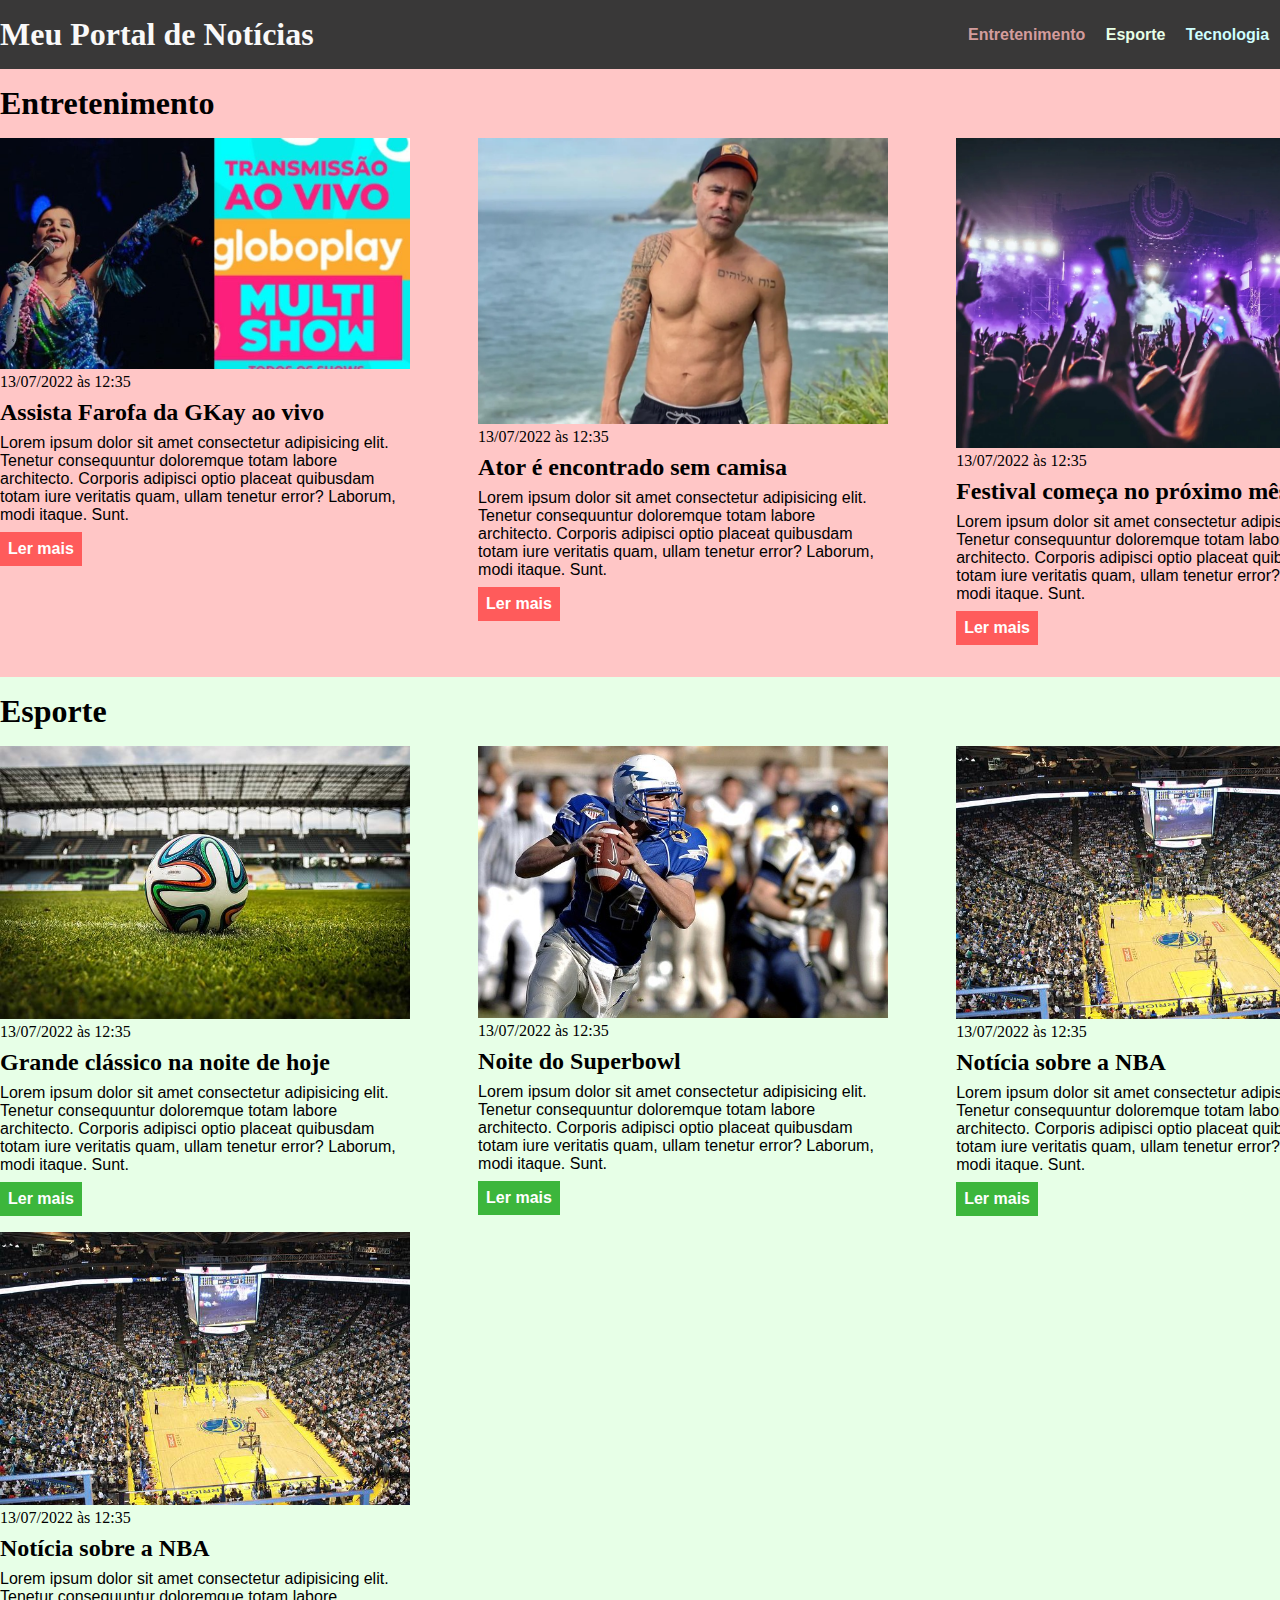
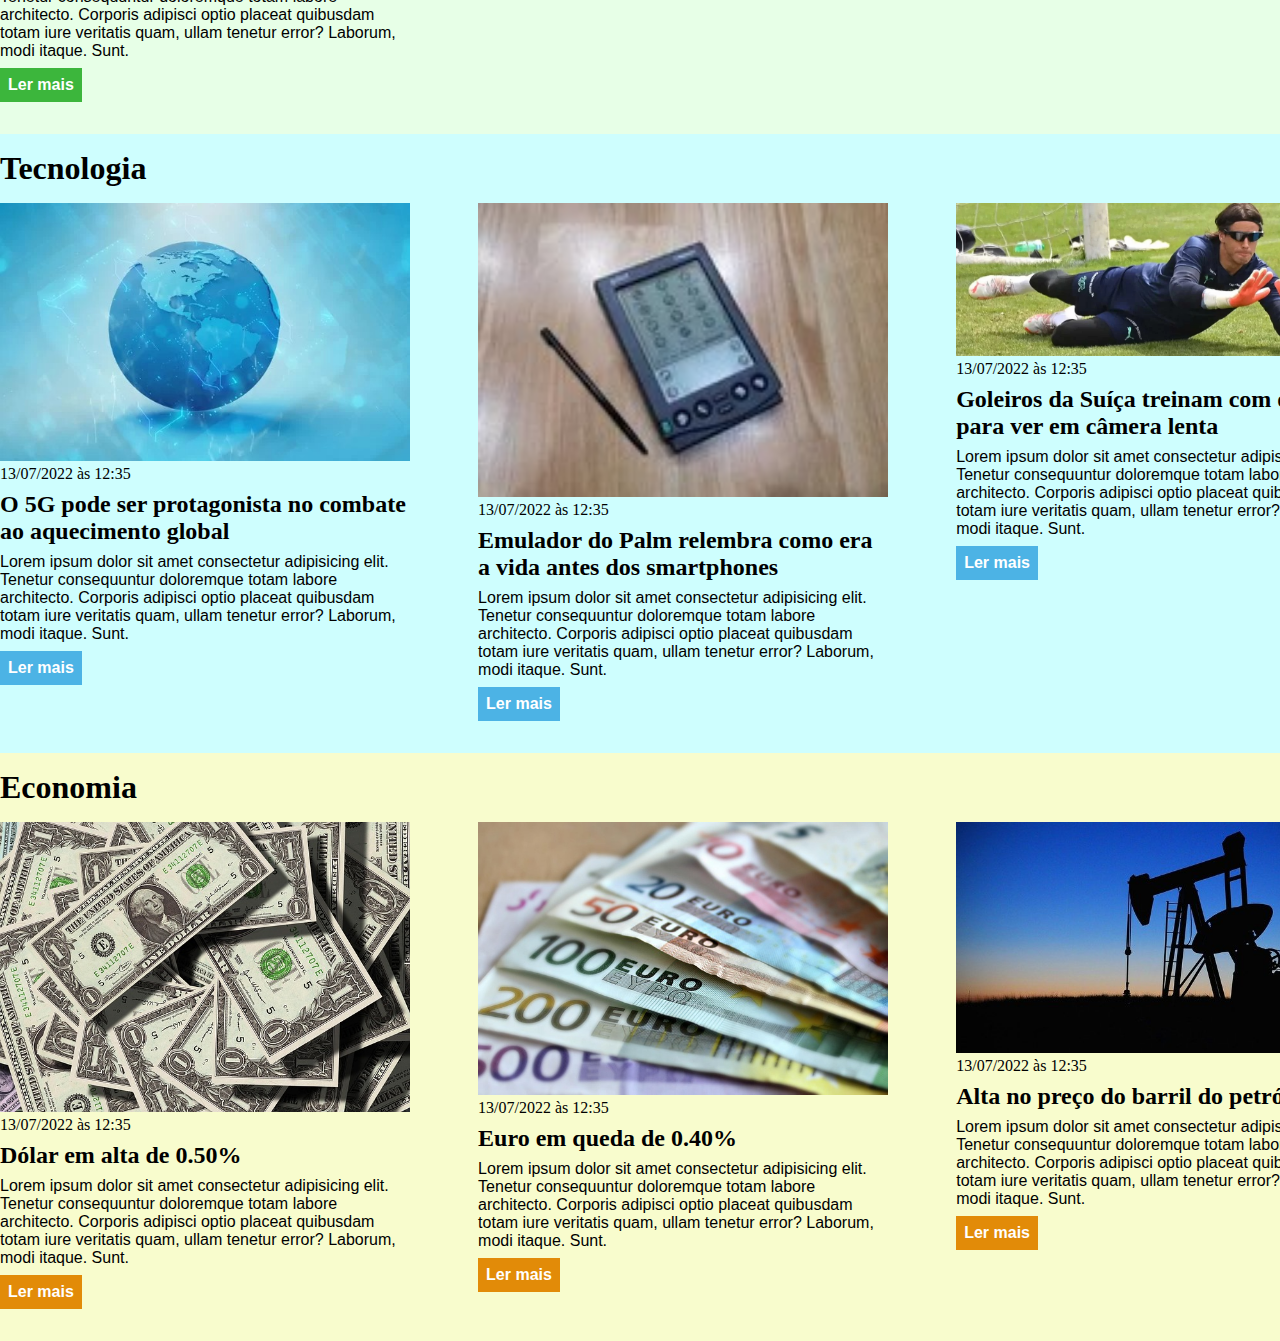
==== index.html @ 574df774 "Add exercício CSS" ====
<!DOCTYPE html>
<html lang="pt-BR">
<head>
    <meta charset="UTF-8">
    <meta http-equiv="X-UA-Compatible" content="IE=edge">
    <meta name="viewport" content="width=device-width, initial-scale=1.0">
    <title>Meu Portal de Notícias</title>
    <link rel="stylesheet" href="./main.css" />
</head>
<body>
    <header>
        <div class="container">
            <h1>Meu Portal de Notícias</h1>
            <nav>
                <ul>
                    <li>
                        <a href="#entert" title="Ir para a seção de entretenimento">Entretenimento</a>
                    </li>
                    <li>
                        <a href="#sports" title="Ir para a seção de esportes">Esporte</a>
                    </li>
                    <li>
                        <a href="#tech" title="Ir para a seção de tecnologia">Tecnologia</a>
                    </li>
                    <li>
                        <a href="#economy" title="Ir para a seção de economia">Economia</a>
                    </li>
                </ul>
            </nav>
        </div>
    </header>
    <section id="entert">
        <div class="container">
            <h2>Entretenimento</h2>
            <div class="articles">
                <article>
                    <img src="./imagens/entretenimento1.jpg" alt="GKay Multishow" />
                    <header>
                        <time class="creation-date">13/07/2022 às 12:35</time>
                    </header>
                    <h3>Assista Farofa da GKay ao vivo</h3>
                    <p>
                        Lorem ipsum dolor sit amet consectetur adipisicing elit. Tenetur consequuntur doloremque totam labore architecto. Corporis adipisci optio placeat quibusdam totam iure veritatis quam, ullam tenetur error? Laborum, modi itaque. Sunt.
                    </p>
                    <a href="#" title="Leia a notícia completa">Ler mais</a>
                </article>
                <article>
                    <img src="./imagens/entretenimento2.jpg" alt="Ator sem camisa" />
                    <header>
                        <time class="creation-date">13/07/2022 às 12:35</time>
                    </header>
                    <h3>Ator é encontrado sem camisa</h3>
                    <p>
                        Lorem ipsum dolor sit amet consectetur adipisicing elit. Tenetur consequuntur doloremque totam labore architecto. Corporis adipisci optio placeat quibusdam totam iure veritatis quam, ullam tenetur error? Laborum, modi itaque. Sunt.
                    </p>
                    <a href="#" title="Leia a notícia completa">Ler mais</a>
                </article>
                <article>
                    <img src="./imagens/entretenimento3.jpg" alt="Festival XX" />
                    <header>
                        <time class="creation-date">13/07/2022 às 12:35</time>
                    </header>
                    <h3>Festival começa no próximo mês</h3>
                    <p>
                        Lorem ipsum dolor sit amet consectetur adipisicing elit. Tenetur consequuntur doloremque totam labore architecto. Corporis adipisci optio placeat quibusdam totam iure veritatis quam, ullam tenetur error? Laborum, modi itaque. Sunt.
                    </p>
                    <a href="#" title="Leia a notícia completa">Ler mais</a>
                </article>
            </div>
        </div>
    </section>
    <section id="sports">
        <div class="container">
            <h2>Esporte</h2>
            <div class="articles">
                <article>
                    <img src="./imagens/futebol.jpg" alt="Bola de futebol no gramado" />
                    <header>
                        <time class="creation-date">13/07/2022 às 12:35</time>
                    </header>
                    <h3>Grande clássico na noite de hoje</h3>
                    <p>
                        Lorem ipsum dolor sit amet consectetur adipisicing elit. Tenetur consequuntur doloremque totam labore architecto. Corporis adipisci optio placeat quibusdam totam iure veritatis quam, ullam tenetur error? Laborum, modi itaque. Sunt.
                    </p>
                    <a href="#" title="Leia a notícia completa">Ler mais</a>
                    </article>
                    <article>
                    <img src="./imagens/futebol-americano.jpg" alt="Jogador de futebol americano correndo com a bola na mão" />
                    <header>
                        <time class="creation-date">13/07/2022 às 12:35</time>
                    </header>
                    <h3>Noite do Superbowl</h3>
                    <p>
                        Lorem ipsum dolor sit amet consectetur adipisicing elit. Tenetur consequuntur doloremque totam labore architecto. Corporis adipisci optio placeat quibusdam totam iure veritatis quam, ullam tenetur error? Laborum, modi itaque. Sunt.
                    </p>
                    <a href="#" title="Leia a notícia completa">Ler mais</a>
                    </article>
                    <article>
                    <img src="./imagens/basquete.jpg" title="Vista aérea de uma quadra de basquete" />
                    <header>
                        <time class="creation-date">13/07/2022 às 12:35</time>
                    </header>
                    <h3>Notícia sobre a NBA</h3>
                    <p>
                        Lorem ipsum dolor sit amet consectetur adipisicing elit. Tenetur consequuntur doloremque totam labore architecto. Corporis adipisci optio placeat quibusdam totam iure veritatis quam, ullam tenetur error? Laborum, modi itaque. Sunt.
                    </p>
                    <a href="#" title="Leia a notícia completa">Ler mais</a>
                    </article>
                    <article>
                    <img src="./imagens/basquete.jpg" title="Vista aérea de uma quadra de basquete" />
                    <header>
                        <time class="creation-date">13/07/2022 às 12:35</time>
                    </header>
                    <h3>Notícia sobre a NBA</h3>
                    <p>
                        Lorem ipsum dolor sit amet consectetur adipisicing elit. Tenetur consequuntur doloremque totam labore architecto. Corporis adipisci optio placeat quibusdam totam iure veritatis quam, ullam tenetur error? Laborum, modi itaque. Sunt.
                    </p>
                    <a href="#" title="Leia a notícia completa">Ler mais</a>
                </article>
            </div>
        </div>
    </section>
    <section id="tech">
        <div class="container">
            <h2>Tecnologia</h2>
            <div class="articles">
                <article>
                    <img src="./imagens/tecnologia1.jpg" alt="Muitos dólares" />
                    <header>
                        <time class="creation-date">13/07/2022 às 12:35</time>
                    </header>
                    <h3>O 5G pode ser protagonista no combate ao aquecimento global</h3>
                    <p>
                        Lorem ipsum dolor sit amet consectetur adipisicing elit. Tenetur consequuntur doloremque totam labore architecto. Corporis adipisci optio placeat quibusdam totam iure veritatis quam, ullam tenetur error? Laborum, modi itaque. Sunt.
                    </p>
                    <a href="#" title="Leia a notícia completa">Ler mais</a>
                </article>
                <article>
                    <img src="./imagens/tecnologia2.jpg" alt="Palm" />
                    <header>
                        <time class="creation-date">13/07/2022 às 12:35</time>
                    </header>
                    <h3>Emulador do Palm relembra como era a vida antes dos smartphones</h3>
                    <p>
                        Lorem ipsum dolor sit amet consectetur adipisicing elit. Tenetur consequuntur doloremque totam labore architecto. Corporis adipisci optio placeat quibusdam totam iure veritatis quam, ullam tenetur error? Laborum, modi itaque. Sunt.
                    </p>
                    <a href="#" title="Leia a notícia completa">Ler mais</a>
                </article>
                <article>
                    <img src="./imagens/tecnologia3.jpg" alt="Goleiro com óculos" />
                    <header>
                        <time class="creation-date">13/07/2022 às 12:35</time>
                    </header>
                    <h3>Goleiros da Suíça treinam com óculos para ver em câmera lenta</h3>
                    <p>
                        Lorem ipsum dolor sit amet consectetur adipisicing elit. Tenetur consequuntur doloremque totam labore architecto. Corporis adipisci optio placeat quibusdam totam iure veritatis quam, ullam tenetur error? Laborum, modi itaque. Sunt.
                    </p>
                    <a href="#" title="Leia a notícia completa">Ler mais</a>
                </article>
            </div>
        </div>
    </section>
    <section id="economy">
        <div class="container">
            <h2>Economia</h2>
            <div class="articles">
                <article>
                    <img src="./imagens/dolares.jpg" alt="Muitos dólares" />
                    <header>
                        <time class="creation-date">13/07/2022 às 12:35</time>
                    </header>
                    <h3>Dólar em alta de 0.50%</h3>
                    <p>
                        Lorem ipsum dolor sit amet consectetur adipisicing elit. Tenetur consequuntur doloremque totam labore architecto. Corporis adipisci optio placeat quibusdam totam iure veritatis quam, ullam tenetur error? Laborum, modi itaque. Sunt.
                    </p>
                    <a href="#" title="Leia a notícia completa">Ler mais</a>
                </article>
                <article>
                    <img src="./imagens/euro.jpg" alt="Várias notas de euro" />
                    <header>
                        <time class="creation-date">13/07/2022 às 12:35</time>
                    </header>
                    <h3>Euro em queda de 0.40%</h3>
                    <p>
                        Lorem ipsum dolor sit amet consectetur adipisicing elit. Tenetur consequuntur doloremque totam labore architecto. Corporis adipisci optio placeat quibusdam totam iure veritatis quam, ullam tenetur error? Laborum, modi itaque. Sunt.
                    </p>
                    <a href="#" title="Leia a notícia completa">Ler mais</a>
                </article>
                <article>
                    <img src="./imagens/petroleo.jpg" alt="Extração de petróleo" />
                    <header>
                        <time class="creation-date">13/07/2022 às 12:35</time>
                    </header>
                    <h3>Alta no preço do barril do petróleo</h3>
                    <p>
                        Lorem ipsum dolor sit amet consectetur adipisicing elit. Tenetur consequuntur doloremque totam labore architecto. Corporis adipisci optio placeat quibusdam totam iure veritatis quam, ullam tenetur error? Laborum, modi itaque. Sunt.
                    </p>
                    <a href="#" title="Leia a notícia completa">Ler mais</a>
                </article>
            </div>
        </div>
    </section>
</body>
</html>
---- main.css ----
* {
    box-sizing: border-box;
    margin: 0;
    padding: 0;
    text-decoration: none;
}

body > header {
    background-color: #393838;
    padding: 16px 0;
    color: #f9f9f9;
}

header .container {
    display: flex;
    align-items: center;
    justify-content: space-between;
}

header li {
    display: inline;
    font-family: Arial, Helvetica, sans-serif;
    font-weight: bold;
    margin-left: 16px;
}

header li a[href="#entert"] {
    color: #ffb8b8cc;
}
header li a[href="#sports"] {
    color: #e7ffe7;
}
header li a[href="#tech"] {
    color: #cefefe;
}
header li a[href="#economy"] {
    color: #f8fccd;
}

.container {
    width: 1366px;
    margin: 0 auto 0 auto;
}

.articles {
    display: flex;
    flex-wrap: wrap;
    justify-content: space-between;
}

.articles article {
    width: 30%;
}

.articles article img {
    /* height: 180px; */
    width: 100% ;
}

.articles article p,
.articles article a {
    font-family: Arial, Helvetica, sans-serif;
}

section {
    padding: 16px 0;
}

section h2 {
    font-size: 32px;
}

section h2,
.articles article {
    margin-bottom: 16px;
}

.articles article h3 {
    margin-top: 8px;
    margin-bottom: 8px;
    font-size: 24px;
}

.articles article a {
    background-color: blue;
    color: white;
    padding: 8px;
    display: inline-block;
    font-weight: bold;
    margin-top: 8px;
}

.articles article a:hover {
    text-decoration: underline;
}

#sports {
    background-color: #e7ffe7;
}

#sports .articles article a {
    background-color: #11a411cc;
}

#economy {
    background-color: #f8fccd;
}

#economy .articles article a {
    background-color: #e28b08;
}

#entert {
    background-color: #ffb8b8cc;
}

#entert .articles article a {
    background-color: #ff4040cc;
}

#tech {
    background-color: #cefefe;
}

#tech .articles article a {
    background-color: #2ca0decc;
}
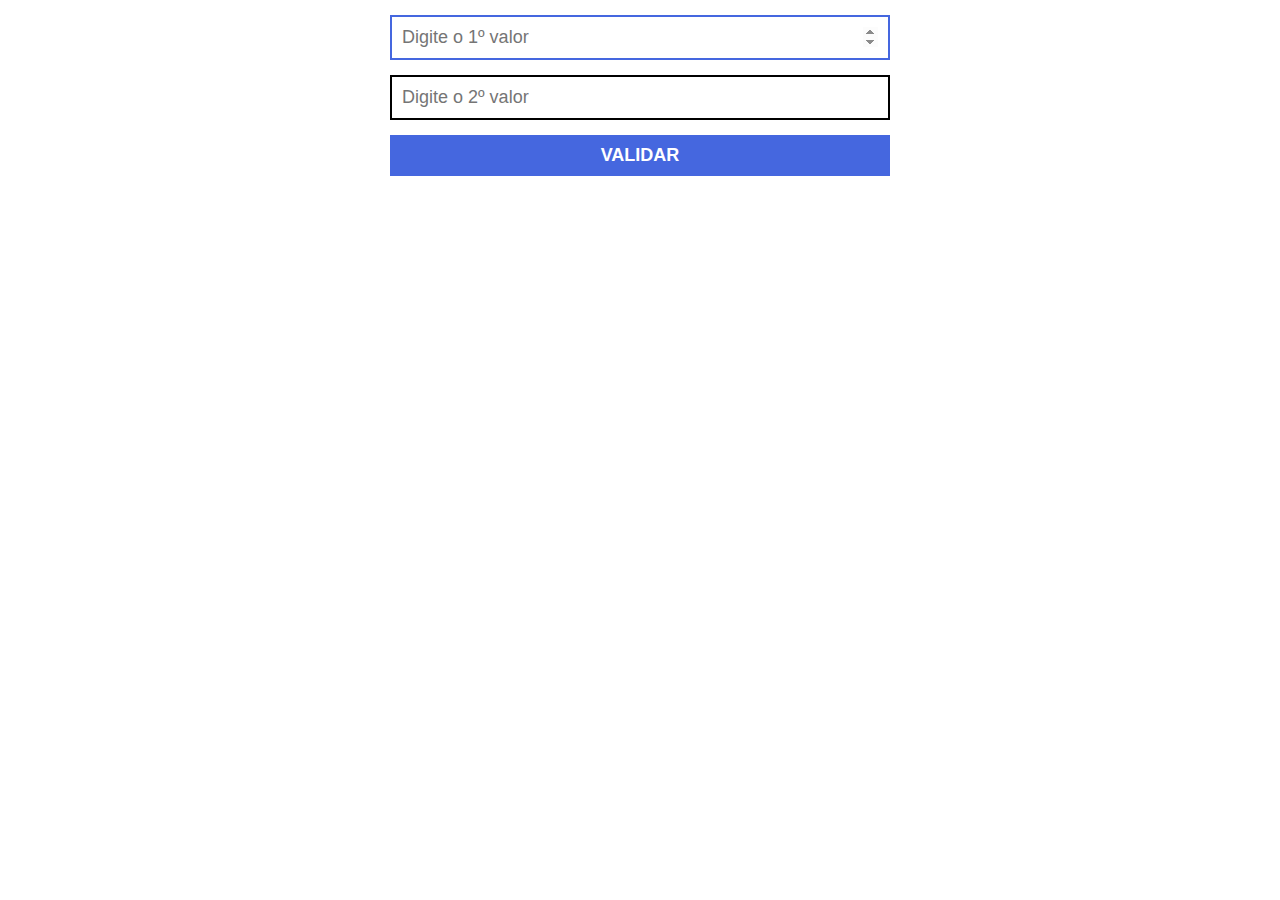
==== commit f8d4daa1: "Initial Commit" ====
--- a/index.html
+++ b/index.html
@@ -4,201 +4,23 @@
     <meta charset="UTF-8">
     <meta http-equiv="X-UA-Compatible" content="IE=edge">
     <meta name="viewport" content="width=device-width, initial-scale=1.0">
-    <title>Meu Portal de Notícias</title>
-    <link rel="stylesheet" href="./main.css" />
+    <link rel="stylesheet" href="./main.css">
+    <title>Validar</title>
 </head>
 <body>
-    <header>
-        <div class="container">
-            <h1>Meu Portal de Notícias</h1>
-            <nav>
-                <ul>
-                    <li>
-                        <a href="#entert" title="Ir para a seção de entretenimento">Entretenimento</a>
-                    </li>
-                    <li>
-                        <a href="#sports" title="Ir para a seção de esportes">Esporte</a>
-                    </li>
-                    <li>
-                        <a href="#tech" title="Ir para a seção de tecnologia">Tecnologia</a>
-                    </li>
-                    <li>
-                        <a href="#economy" title="Ir para a seção de economia">Economia</a>
-                    </li>
-                </ul>
-            </nav>
-        </div>
-    </header>
-    <section id="entert">
-        <div class="container">
-            <h2>Entretenimento</h2>
-            <div class="articles">
-                <article>
-                    <img src="./imagens/entretenimento1.jpg" alt="GKay Multishow" />
-                    <header>
-                        <time class="creation-date">13/07/2022 às 12:35</time>
-                    </header>
-                    <h3>Assista Farofa da GKay ao vivo</h3>
-                    <p>
-                        Lorem ipsum dolor sit amet consectetur adipisicing elit. Tenetur consequuntur doloremque totam labore architecto. Corporis adipisci optio placeat quibusdam totam iure veritatis quam, ullam tenetur error? Laborum, modi itaque. Sunt.
-                    </p>
-                    <a href="#" title="Leia a notícia completa">Ler mais</a>
-                </article>
-                <article>
-                    <img src="./imagens/entretenimento2.jpg" alt="Ator sem camisa" />
-                    <header>
-                        <time class="creation-date">13/07/2022 às 12:35</time>
-                    </header>
-                    <h3>Ator é encontrado sem camisa</h3>
-                    <p>
-                        Lorem ipsum dolor sit amet consectetur adipisicing elit. Tenetur consequuntur doloremque totam labore architecto. Corporis adipisci optio placeat quibusdam totam iure veritatis quam, ullam tenetur error? Laborum, modi itaque. Sunt.
-                    </p>
-                    <a href="#" title="Leia a notícia completa">Ler mais</a>
-                </article>
-                <article>
-                    <img src="./imagens/entretenimento3.jpg" alt="Festival XX" />
-                    <header>
-                        <time class="creation-date">13/07/2022 às 12:35</time>
-                    </header>
-                    <h3>Festival começa no próximo mês</h3>
-                    <p>
-                        Lorem ipsum dolor sit amet consectetur adipisicing elit. Tenetur consequuntur doloremque totam labore architecto. Corporis adipisci optio placeat quibusdam totam iure veritatis quam, ullam tenetur error? Laborum, modi itaque. Sunt.
-                    </p>
-                    <a href="#" title="Leia a notícia completa">Ler mais</a>
-                </article>
-            </div>
-        </div>
-    </section>
-    <section id="sports">
-        <div class="container">
-            <h2>Esporte</h2>
-            <div class="articles">
-                <article>
-                    <img src="./imagens/futebol.jpg" alt="Bola de futebol no gramado" />
-                    <header>
-                        <time class="creation-date">13/07/2022 às 12:35</time>
-                    </header>
-                    <h3>Grande clássico na noite de hoje</h3>
-                    <p>
-                        Lorem ipsum dolor sit amet consectetur adipisicing elit. Tenetur consequuntur doloremque totam labore architecto. Corporis adipisci optio placeat quibusdam totam iure veritatis quam, ullam tenetur error? Laborum, modi itaque. Sunt.
-                    </p>
-                    <a href="#" title="Leia a notícia completa">Ler mais</a>
-                    </article>
-                    <article>
-                    <img src="./imagens/futebol-americano.jpg" alt="Jogador de futebol americano correndo com a bola na mão" />
-                    <header>
-                        <time class="creation-date">13/07/2022 às 12:35</time>
-                    </header>
-                    <h3>Noite do Superbowl</h3>
-                    <p>
-                        Lorem ipsum dolor sit amet consectetur adipisicing elit. Tenetur consequuntur doloremque totam labore architecto. Corporis adipisci optio placeat quibusdam totam iure veritatis quam, ullam tenetur error? Laborum, modi itaque. Sunt.
-                    </p>
-                    <a href="#" title="Leia a notícia completa">Ler mais</a>
-                    </article>
-                    <article>
-                    <img src="./imagens/basquete.jpg" title="Vista aérea de uma quadra de basquete" />
-                    <header>
-                        <time class="creation-date">13/07/2022 às 12:35</time>
-                    </header>
-                    <h3>Notícia sobre a NBA</h3>
-                    <p>
-                        Lorem ipsum dolor sit amet consectetur adipisicing elit. Tenetur consequuntur doloremque totam labore architecto. Corporis adipisci optio placeat quibusdam totam iure veritatis quam, ullam tenetur error? Laborum, modi itaque. Sunt.
-                    </p>
-                    <a href="#" title="Leia a notícia completa">Ler mais</a>
-                    </article>
-                    <article>
-                    <img src="./imagens/basquete.jpg" title="Vista aérea de uma quadra de basquete" />
-                    <header>
-                        <time class="creation-date">13/07/2022 às 12:35</time>
-                    </header>
-                    <h3>Notícia sobre a NBA</h3>
-                    <p>
-                        Lorem ipsum dolor sit amet consectetur adipisicing elit. Tenetur consequuntur doloremque totam labore architecto. Corporis adipisci optio placeat quibusdam totam iure veritatis quam, ullam tenetur error? Laborum, modi itaque. Sunt.
-                    </p>
-                    <a href="#" title="Leia a notícia completa">Ler mais</a>
-                </article>
-            </div>
-        </div>
-    </section>
-    <section id="tech">
-        <div class="container">
-            <h2>Tecnologia</h2>
-            <div class="articles">
-                <article>
-                    <img src="./imagens/tecnologia1.jpg" alt="Muitos dólares" />
-                    <header>
-                        <time class="creation-date">13/07/2022 às 12:35</time>
-                    </header>
-                    <h3>O 5G pode ser protagonista no combate ao aquecimento global</h3>
-                    <p>
-                        Lorem ipsum dolor sit amet consectetur adipisicing elit. Tenetur consequuntur doloremque totam labore architecto. Corporis adipisci optio placeat quibusdam totam iure veritatis quam, ullam tenetur error? Laborum, modi itaque. Sunt.
-                    </p>
-                    <a href="#" title="Leia a notícia completa">Ler mais</a>
-                </article>
-                <article>
-                    <img src="./imagens/tecnologia2.jpg" alt="Palm" />
-                    <header>
-                        <time class="creation-date">13/07/2022 às 12:35</time>
-                    </header>
-                    <h3>Emulador do Palm relembra como era a vida antes dos smartphones</h3>
-                    <p>
-                        Lorem ipsum dolor sit amet consectetur adipisicing elit. Tenetur consequuntur doloremque totam labore architecto. Corporis adipisci optio placeat quibusdam totam iure veritatis quam, ullam tenetur error? Laborum, modi itaque. Sunt.
-                    </p>
-                    <a href="#" title="Leia a notícia completa">Ler mais</a>
-                </article>
-                <article>
-                    <img src="./imagens/tecnologia3.jpg" alt="Goleiro com óculos" />
-                    <header>
-                        <time class="creation-date">13/07/2022 às 12:35</time>
-                    </header>
-                    <h3>Goleiros da Suíça treinam com óculos para ver em câmera lenta</h3>
-                    <p>
-                        Lorem ipsum dolor sit amet consectetur adipisicing elit. Tenetur consequuntur doloremque totam labore architecto. Corporis adipisci optio placeat quibusdam totam iure veritatis quam, ullam tenetur error? Laborum, modi itaque. Sunt.
-                    </p>
-                    <a href="#" title="Leia a notícia completa">Ler mais</a>
-                </article>
-            </div>
-        </div>
-    </section>
-    <section id="economy">
-        <div class="container">
-            <h2>Economia</h2>
-            <div class="articles">
-                <article>
-                    <img src="./imagens/dolares.jpg" alt="Muitos dólares" />
-                    <header>
-                        <time class="creation-date">13/07/2022 às 12:35</time>
-                    </header>
-                    <h3>Dólar em alta de 0.50%</h3>
-                    <p>
-                        Lorem ipsum dolor sit amet consectetur adipisicing elit. Tenetur consequuntur doloremque totam labore architecto. Corporis adipisci optio placeat quibusdam totam iure veritatis quam, ullam tenetur error? Laborum, modi itaque. Sunt.
-                    </p>
-                    <a href="#" title="Leia a notícia completa">Ler mais</a>
-                </article>
-                <article>
-                    <img src="./imagens/euro.jpg" alt="Várias notas de euro" />
-                    <header>
-                        <time class="creation-date">13/07/2022 às 12:35</time>
-                    </header>
-                    <h3>Euro em queda de 0.40%</h3>
-                    <p>
-                        Lorem ipsum dolor sit amet consectetur adipisicing elit. Tenetur consequuntur doloremque totam labore architecto. Corporis adipisci optio placeat quibusdam totam iure veritatis quam, ullam tenetur error? Laborum, modi itaque. Sunt.
-                    </p>
-                    <a href="#" title="Leia a notícia completa">Ler mais</a>
-                </article>
-                <article>
-                    <img src="./imagens/petroleo.jpg" alt="Extração de petróleo" />
-                    <header>
-                        <time class="creation-date">13/07/2022 às 12:35</time>
-                    </header>
-                    <h3>Alta no preço do barril do petróleo</h3>
-                    <p>
-                        Lorem ipsum dolor sit amet consectetur adipisicing elit. Tenetur consequuntur doloremque totam labore architecto. Corporis adipisci optio placeat quibusdam totam iure veritatis quam, ullam tenetur error? Laborum, modi itaque. Sunt.
-                    </p>
-                    <a href="#" title="Leia a notícia completa">Ler mais</a>
-                </article>
-            </div>
-        </div>
-    </section>
+    <div class="container">
+        <main>
+            <section>
+                <form id="form">
+                    <input type="number" id="numeroA" placeholder="Digite o 1º valor" autofocus>
+                    <input type="number" id="numeroB" placeholder="Digite o 2º valor">
+                    <button type="submit">Validar</button>
+                </form>
+            </section>
+            <section id="error-message">
+            </section>
+        </main>
+    </div>
+    <script src="./main.js"></script>
 </body>
 </html>--- a/main.css
+++ b/main.css
@@ -2,126 +2,56 @@
     box-sizing: border-box;
     margin: 0;
     padding: 0;
-    text-decoration: none;
-}
-
-body > header {
-    background-color: #393838;
-    padding: 16px 0;
-    color: #f9f9f9;
-}
-
-header .container {
-    display: flex;
-    align-items: center;
-    justify-content: space-between;
-}
-
-header li {
-    display: inline;
     font-family: Arial, Helvetica, sans-serif;
-    font-weight: bold;
-    margin-left: 16px;
-}
-
-header li a[href="#entert"] {
-    color: #ffb8b8cc;
-}
-header li a[href="#sports"] {
-    color: #e7ffe7;
-}
-header li a[href="#tech"] {
-    color: #cefefe;
-}
-header li a[href="#economy"] {
-    color: #f8fccd;
 }
 
 .container {
-    width: 1366px;
-    margin: 0 auto 0 auto;
+    max-width: 500px;
+    width: 100%;
+    margin: 15px auto;
 }
 
-.articles {
-    display: flex;
-    flex-wrap: wrap;
-    justify-content: space-between;
+form input {
+    width: 100%;
+    padding: 10px;
+    margin-bottom: 15px;
+    outline: none;
+    border: 2px solid #000000;
+    font-size: 18px;
 }
 
-.articles article {
-    width: 30%;
+form input:focus {
+    border-color: #4567df;
 }
 
-.articles article img {
-    /* height: 180px; */
-    width: 100% ;
+form button {
+    width: 100%;
+    border: none;
+    padding: 10px;
+    background-color: #4567df;
+    color: white;
+    font-size: 18px;
+    font-weight: bold;
+    text-transform: uppercase;
 }
 
-.articles article p,
-.articles article a {
-    font-family: Arial, Helvetica, sans-serif;
+form button:hover {
+    cursor: pointer;
+    background-color: #000000;
 }
 
-section {
-    padding: 16px 0;
+#error-message {
+    margin-top: 10px;
+    padding: 10px;
+    text-align: center;
+    font-size: 14px;
+    cursor: pointer;
 }
 
-section h2 {
-    font-size: 32px;
+.valid {
+    background-color: rgb(53, 232, 92);
 }
 
-section h2,
-.articles article {
-    margin-bottom: 16px;
-}
-
-.articles article h3 {
-    margin-top: 8px;
-    margin-bottom: 8px;
-    font-size: 24px;
-}
-
-.articles article a {
-    background-color: blue;
-    color: white;
-    padding: 8px;
-    display: inline-block;
-    font-weight: bold;
-    margin-top: 8px;
-}
-
-.articles article a:hover {
-    text-decoration: underline;
-}
-
-#sports {
-    background-color: #e7ffe7;
-}
-
-#sports .articles article a {
-    background-color: #11a411cc;
-}
-
-#economy {
-    background-color: #f8fccd;
-}
-
-#economy .articles article a {
-    background-color: #e28b08;
-}
-
-#entert {
-    background-color: #ffb8b8cc;
-}
-
-#entert .articles article a {
-    background-color: #ff4040cc;
-}
-
-#tech {
-    background-color: #cefefe;
-}
-
-#tech .articles article a {
-    background-color: #2ca0decc;
+.invalid {
+    background-color: rgb(255, 119, 119);
 }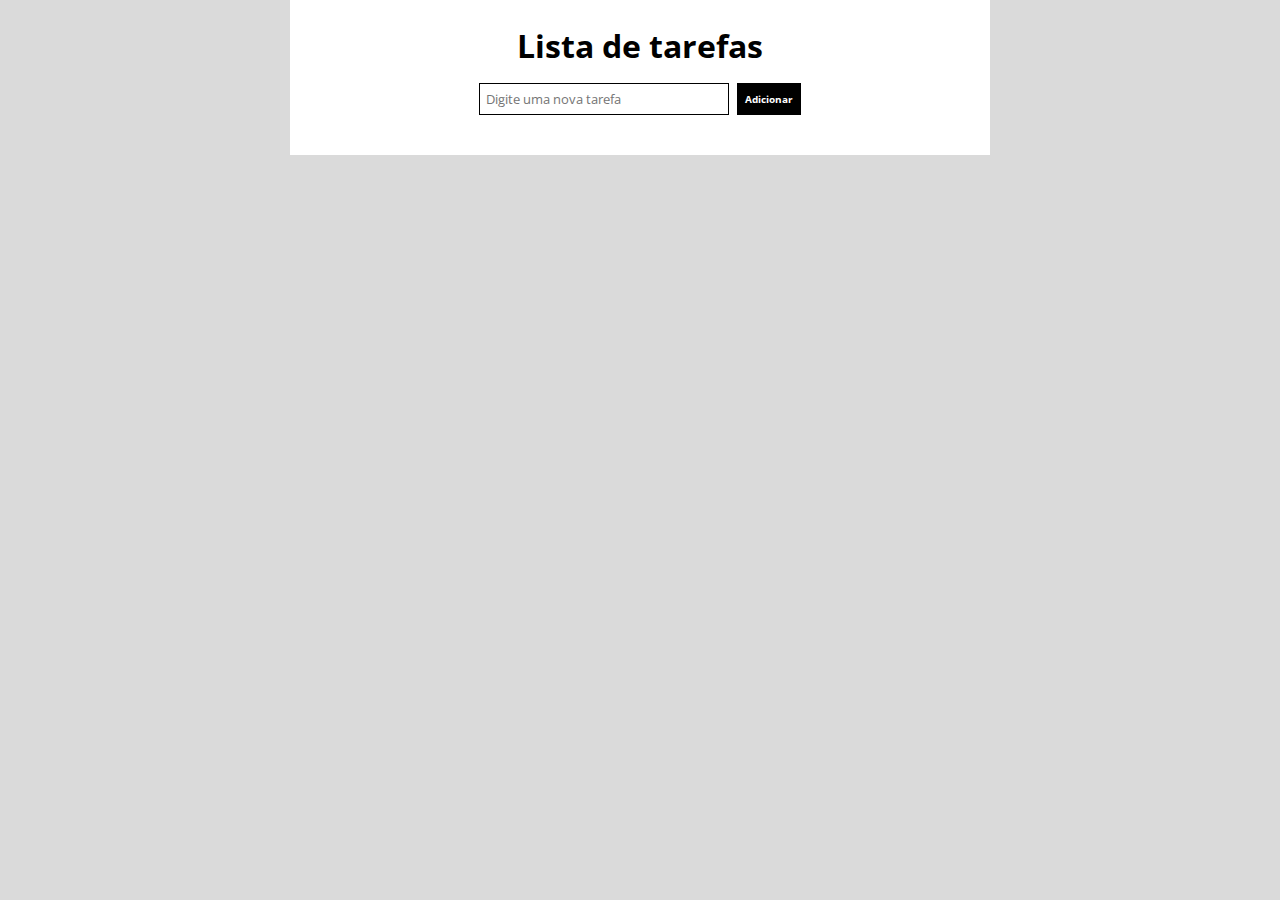
==== commit efdb3749: "Initial commit" ====
--- a/index.html
+++ b/index.html
@@ -4,23 +4,23 @@
     <meta charset="UTF-8">
     <meta http-equiv="X-UA-Compatible" content="IE=edge">
     <meta name="viewport" content="width=device-width, initial-scale=1.0">
+    <title>Lista de tarefas</title>
+    <link rel="preconnect" href="https://fonts.googleapis.com">
+    <link rel="preconnect" href="https://fonts.gstatic.com" crossorigin>
+    <link href="https://fonts.googleapis.com/css2?family=Open+Sans:wght@400;700&display=swap" rel="stylesheet">
     <link rel="stylesheet" href="./main.css">
-    <title>Validar</title>
 </head>
 <body>
     <div class="container">
-        <main>
-            <section>
-                <form id="form">
-                    <input type="number" id="numeroA" placeholder="Digite o 1º valor" autofocus>
-                    <input type="number" id="numeroB" placeholder="Digite o 2º valor">
-                    <button type="submit">Validar</button>
-                </form>
-            </section>
-            <section id="error-message">
-            </section>
-        </main>
+        <h1>Lista de tarefas</h1>
+        <form>
+            <input type="text" id="tarefa" required placeholder="Digite uma nova tarefa">
+            <button type="submit">Adicionar</button>
+        </form>
+        <ol>
+        </ol>
     </div>
-    <script src="./main.js"></script>
 </body>
+<script src="https://code.jquery.com/jquery-3.6.3.min.js"></script>
+<script src="./main.js"></script>
 </html>--- a/main.css
+++ b/main.css
@@ -1,57 +1,76 @@
 * {
-    box-sizing: border-box;
     margin: 0;
     padding: 0;
-    font-family: Arial, Helvetica, sans-serif;
+    box-sizing: border-box;
+    font-family: 'Open Sans', sans-serif;
+}
+
+body {
+    background-color: #dadada;
 }
 
 .container {
-    max-width: 500px;
+
+    max-width: 700px;
     width: 100%;
-    margin: 15px auto;
+    margin: 0 auto;
+    background-color: white;
+}
+
+form {
+    text-align: center;
+    display: flex;
+    justify-content: center;
+}
+
+h1 {
+    text-align: center;
+    padding: 24px 0 16px 0;
 }
 
 form input {
     width: 100%;
-    padding: 10px;
-    margin-bottom: 15px;
-    outline: none;
-    border: 2px solid #000000;
-    font-size: 18px;
+    max-width: 250px;
+    border: 1px solid black;
+    transition: border ease .5s;
 }
 
 form input:focus {
-    border-color: #4567df;
+    border-left: 5px solid black;
 }
 
 form button {
-    width: 100%;
-    border: none;
-    padding: 10px;
-    background-color: #4567df;
+    cursor: pointer;
     color: white;
-    font-size: 18px;
+    font-size: 10px;
     font-weight: bold;
-    text-transform: uppercase;
+    background-color: black;
+    border: 2px solid black;
+    margin-left: 8px;
+    transition: all ease 1s;
 }
 
 form button:hover {
-    cursor: pointer;
-    background-color: #000000;
+    background-color: white;
+    color: black;
+    border: 2px solid black;
 }
 
-#error-message {
-    margin-top: 10px;
-    padding: 10px;
-    text-align: center;
-    font-size: 14px;
-    cursor: pointer;
+form input,
+form button {
+    padding: 6px;
+    outline: none;
 }
 
-.valid {
-    background-color: rgb(53, 232, 92);
+ol {
+    text-align: center;
+    padding: 16px 0 24px 0;
 }
 
-.invalid {
-    background-color: rgb(255, 119, 119);
+ol li:hover {
+    color: red;
+}
+
+ol li {
+    cursor: crosshair;
 }